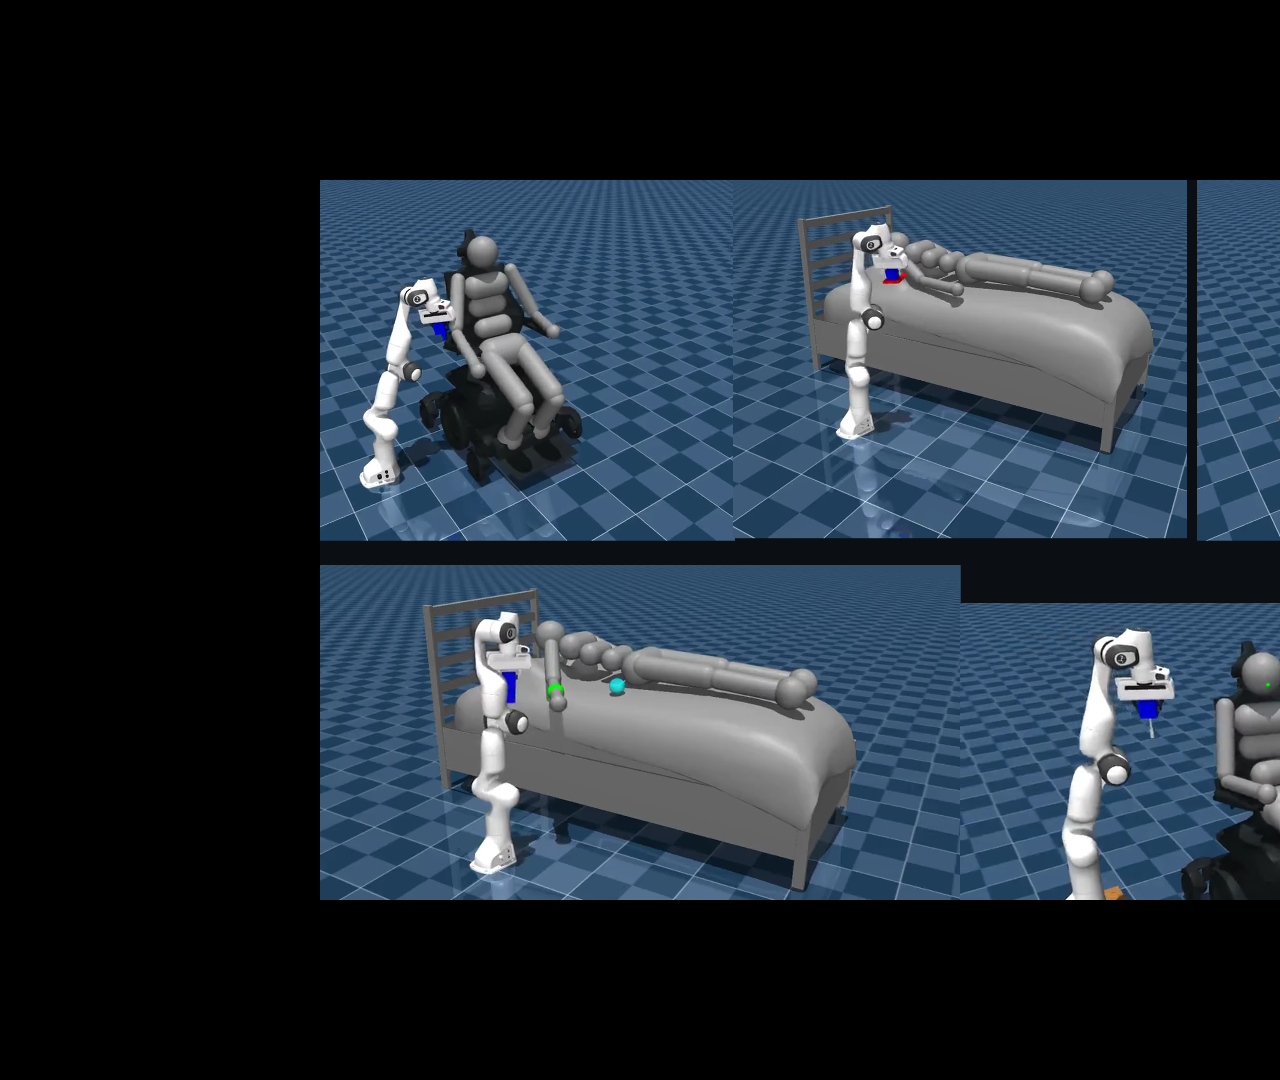
==== banner/banner.html @ f1638cd2 "adding other material" ====
<!doctype html>
<html lang="en">
<head>
<meta charset="utf-8">
<title>Assistax — banner</title>
<style>
/* Inter (SIL OFL 1.1) — variable, latin subset, base64-inlined so this file
   renders identically offline and on any machine. Stands in for SF Pro. */
@font-face{
  font-family:'Inter';
  font-style:normal;
  font-weight:100 900;
  font-display:block;
  src:url([data-uri]) format('woff2');
}

*{margin:0;padding:0;box-sizing:border-box}
html,body{width:100%;height:100%;overflow:hidden;background:#000}
body{display:grid;place-items:center}

#fit{transform-origin:center center}

#stage{
  position:relative;
  width:1920px;height:1080px;
  overflow:hidden;
  background:var(--bg);
  font-family:'Inter',system-ui,sans-serif;
  -webkit-font-smoothing:antialiased;
  text-rendering:geometricPrecision;
}

/* ---- panels ---------------------------------------------------------- */
#strip{
  position:absolute;inset:0;
  transform-origin:center center;
  will-change:transform;
}
.panel{
  position:absolute;
  overflow:hidden;
  will-change:transform;
  backface-visibility:hidden;
}
.panel video{
  width:100%;height:100%;
  object-fit:cover;
  display:block;
}

/* ---- scrim ----------------------------------------------------------- */
#scrim{
  position:absolute;inset:0;
  pointer-events:none;
  background:
    radial-gradient(122% 80% at 50% 50%, rgba(11,15,20,.80) 0%, rgba(11,15,20,.52) 44%, rgba(11,15,20,0) 84%),
    linear-gradient(180deg,
      rgba(11,15,20,.44) 0%,
      rgba(11,15,20,.08) 26%,
      rgba(11,15,20,.08) 74%,
      rgba(11,15,20,.44) 100%);
}

/* ---- type ------------------------------------------------------------ */
#type{
  position:absolute;inset:0;
  display:flex;flex-direction:column;
  align-items:center;justify-content:center;
  pointer-events:none;
}
#word{
  font-size:190px;
  font-weight:700;
  line-height:1;
  color:#fff;
  white-space:nowrap;
  display:block;
}
#word span{
  display:inline-block;
  will-change:transform,opacity,filter;
}
#rule{
  width:300px;height:3px;
  margin:46px 0 42px;
  background:var(--accent);
  border-radius:2px;
  transform-origin:center center;
}
#sub{
  font-size:54px;
  font-weight:500;
  line-height:1.30;
  letter-spacing:.002em;
  text-align:center;
  color:rgba(255,255,255,.93);
  white-space:pre-line;
  will-change:transform,opacity,filter;
}
</style>
</head>
<body>
<div id="fit"><div id="stage">
  <div id="strip"></div>
  <div id="scrim"></div>
  <div id="type">
    <h1 id="word"></h1>
    <div id="rule"></div>
    <p id="sub"></p>
  </div>
</div></div>

<script>
/* =====================================================================
   CONFIG — every tunable number lives here.
   ===================================================================== */
const CFG = {
  W: 1920, H: 1080, fps: 30, duration: 12,

  bg: '#0B0F14',
  accent: '#2563EB',

  // Full-bleed 2-row mosaic, no gaps: 3 tiles across the top (640x540, ~4:3 so
  // barely cropped) and 2 across the bottom (960x540). The offset seams stop it
  // reading as a plain grid, and -- unlike full-height columns -- every tile
  // keeps both the robot and the humanoid in frame.
  //   x,y,w,h  = cell rect in the 1920x1080 canvas
  //   from     = which edge the tile flies in from
  //   startAt  = second in the source clip the tile opens on
  //   focus    = object-position: what stays in frame when cover-cropped
  // Tasks alternate wheelchair / bed so no two neighbours look alike.
  clips: [
    { src:'media/task_scratch.webm',        x:   0, y:  0, w:640, h:540, from:'left',   startAt: 4.0, focus:'50% 50%' },
    { src:'media/task_bed_bathing.webm',    x: 640, y:  0, w:640, h:540, from:'top',    startAt: 6.0, focus:'50% 50%' },
    { src:'media/task_feeding.webm',        x:1280, y:  0, w:640, h:540, from:'right',  startAt: 6.0, focus:'50% 50%' },
    // pre-looped by build-media.sh: 6s forward + the same 6s reversed. Opens at 0
    // and repeats with no cut, instead of drifting into the 26s of dead footage
    // where the arm just lies collapsed across the bed.
    { src:'media/task_arm_assist.webm',     x:   0, y:540, w:960, h:540, from:'bottom', startAt: 0.0, focus:'50% 45%' },
    { src:'media/task_tooth_brushing.webm', x: 960, y:540, w:960, h:540, from:'bottom', startAt: 5.0, focus:'50% 45%' },
  ],

  // Every rate below is half what it was in the first cut -- the motion read as
  // hurried. The extra time comes out of the tail: the old version spent 5.3 of
  // its 10 seconds sitting on a finished frame, so slowing down cost nothing and
  // the piece still lands on exactly 10.0s with ~1.7s of hold.
  assembly: { start: 0.00, stagger: 0.20, travel: 1.80 },
  settle:   { start: 2.30, dur: 1.20, fromScale: 1.06, toScale: 1.00 },
  scrim:    { start: 2.30, dur: 1.50 },

  word: {
    text: 'Assistax',
    start: 3.40, stagger: 0.36, letterDur: 0.84,
    trackFrom: 0.060, trackTo: 0.010,   // em
    riseFrom: 14, blurFrom: 8, scaleFrom: 0.94,
  },

  sub: {
    start: 6.90, dur: 1.40,
    riseFrom: 12, blurFrom: 6,
    lines: [
      'A Multi-Agent Hardware-Accelerated',
      'Reinforcement Learning Benchmark for Assistive Robotics',
    ],
  },

  rule:  { start: 6.60, dur: 1.10 },
  drift: { start: 3.50, end: 9.40, toScale: 1.025 },

  // Outro: the intro played backwards at roughly 3x, so the last frame lands on
  // exactly the opening state and the post loops without a seam. Text clears
  // first, then the tiles retreat to the same edges they arrived from and the
  // strip pulls back out to its opening scale.
  outro: {
    sub:   { start:  9.40, dur: 0.50 },
    rule:  { start:  9.45, dur: 0.40 },
    word:  { start:  9.55, stagger: 0.12, letterDur: 0.36 },
    scrim: { start: 10.40, dur: 0.70 },
    tiles: { start: 10.55, stagger: 0.13, travel: 0.88 },
    scale: { start: 10.55, dur: 1.45 },
  },
};

/* =====================================================================
   Easing — a real cubic-bezier solver, so the curves match the CSS names.
   ===================================================================== */
function bezier(x1, y1, x2, y2) {
  const A = (a, b) => 1 - 3 * b + 3 * a;
  const B = (a, b) => 3 * b - 6 * a;
  const C = (a)    => 3 * a;
  const calc  = (t, a, b) => ((A(a, b) * t + B(a, b)) * t + C(a)) * t;
  const slope = (t, a, b) => 3 * A(a, b) * t * t + 2 * B(a, b) * t + C(a);
  return (x) => {
    if (x <= 0) return 0;
    if (x >= 1) return 1;
    let t = x;
    for (let i = 0; i < 8; i++) {
      const s = slope(t, x1, x2);
      if (s === 0) break;
      t -= (calc(t, x1, x2) - x) / s;
      if (t < 0) t = 0; else if (t > 1) t = 1;
    }
    return calc(t, y1, y2);
  };
}

const EXPO_OUT  = bezier(0.16, 1.00, 0.30, 1.00);  // the Apple deceleration
const SOFT_OUT  = bezier(0.22, 1.00, 0.36, 1.00);
const EASE_OUT  = bezier(0.25, 0.46, 0.45, 0.94);
const PANEL_IN  = bezier(0.17, 1.06, 0.32, 1.00);  // y1>1 => slight overshoot
const EXIT_IN   = bezier(0.64, 0.00, 0.78, 0.00);  // mirror of EXPO_OUT: leaves accelerating
const EASE_INOUT= bezier(0.50, 0.00, 0.50, 1.00);

const clamp = (v, a, b) => v < a ? a : v > b ? b : v;
const lerp  = (a, b, u) => a + (b - a) * u;
/** progress through a beat: 0 before it starts, 1 after it ends. */
const seg   = (t, start, dur, ease) => ease(clamp((t - start) / dur, 0, 1));

/* =====================================================================
   Build the DOM
   ===================================================================== */
const root  = document.documentElement;
root.style.setProperty('--bg', CFG.bg);
root.style.setProperty('--accent', CFG.accent);

const strip  = document.getElementById('strip');
const scrim  = document.getElementById('scrim');
const wordEl = document.getElementById('word');
const ruleEl = document.getElementById('rule');
const subEl  = document.getElementById('sub');

/** Where a tile sits before it flies in: just past its nearest frame edge.
 *  The 1.12 margin keeps it clear even while the strip is scaled up to 1.06. */
function offscreen(c) {
  const M = 1.12;
  switch (c.from) {
    case 'left':   return [-(c.x + c.w) * M, 0];
    case 'right':  return [ (CFG.W - c.x) * M, 0];
    case 'top':    return [0, -(c.y + c.h) * M];
    default:       return [0,  (CFG.H - c.y) * M];
  }
}

const panels = CFG.clips.map((clip) => {
  const div = document.createElement('div');
  div.className = 'panel';
  div.style.left = clip.x + 'px';
  div.style.top  = clip.y + 'px';
  // +1px closes the sub-pixel seam between adjacent tiles.
  div.style.width  = (clip.w + 1) + 'px';
  div.style.height = (clip.h + 1) + 'px';

  const v = document.createElement('video');
  v.src = clip.src;
  v.muted = true;
  v.playsInline = true;
  v.preload = 'auto';
  v.loop = true;              // clips shorter than the composition just repeat
  v.style.objectPosition = clip.focus;
  div.appendChild(v);
  strip.appendChild(div);
  return { div, v, clip, off: offscreen(clip) };
});

const letters = [...CFG.word.text].map(ch => {
  const s = document.createElement('span');
  s.textContent = ch;
  wordEl.appendChild(s);
  return s;
});
subEl.textContent = CFG.sub.lines.join('\n');

/* =====================================================================
   paint(t) — pure: every visual property is a function of t alone.
   No CSS animations, no accumulated state.  This is what makes
   frame-by-frame capture deterministic.
   ===================================================================== */
function paint(t) {
  const { assembly: A, settle: S, scrim: SC, word: W, sub: SB, rule: R, drift: D, outro: O } = CFG;

  // --- tiles fly in from the four frame edges, and later back out to them
  for (let i = 0; i < panels.length; i++) {
    const uIn  = seg(t, A.start + i * A.stagger, A.travel, PANEL_IN);
    const uOut = seg(t, O.tiles.start + i * O.tiles.stagger, O.tiles.travel, EXIT_IN);
    const k = (1 - uIn) + uOut;   // 1 = offscreen, 0 = in place, back to 1
    const [ox, oy] = panels[i].off;
    panels[i].div.style.transform =
      `translate3d(${(ox * k).toFixed(2)}px,${(oy * k).toFixed(2)}px,0)`;
  }

  // --- the strip settles, then drifts so the frame is never static -----
  let scale = t < S.start
    ? S.fromScale
    : lerp(S.fromScale, S.toScale, seg(t, S.start, S.dur, SOFT_OUT));
  scale += (D.toScale - 1) * clamp((t - D.start) / (D.end - D.start), 0, 1);
  // pull back to the opening scale so t=duration matches t=0 exactly
  scale = lerp(scale, S.fromScale, seg(t, O.scale.start, O.scale.dur, EASE_INOUT));
  strip.style.transform = `scale(${scale.toFixed(5)})`;

  // --- scrim ----------------------------------------------------------
  scrim.style.opacity = (seg(t, SC.start, SC.dur, EASE_OUT)
    * (1 - seg(t, O.scrim.start, O.scrim.dur, EASE_OUT))).toFixed(4);

  // --- "Assistax", one letter at a time -------------------------------
  const revealSpan = (letters.length - 1) * W.stagger + W.letterDur;
  const track = lerp(W.trackFrom, W.trackTo, seg(t, W.start, revealSpan, SOFT_OUT));
  wordEl.style.letterSpacing = track + 'em';
  // letter-spacing adds a trailing gap after the last glyph; cancel it so
  // the word stays optically centred while the tracking animates.
  wordEl.style.marginRight = (-track) + 'em';

  for (let i = 0; i < letters.length; i++) {
    const u = seg(t, W.start + i * W.stagger, W.letterDur, EXPO_OUT)
      * (1 - seg(t, O.word.start + i * O.word.stagger, O.word.letterDur, EXIT_IN));
    const b = lerp(W.blurFrom, 0, u);
    const s = letters[i].style;
    s.opacity   = u.toFixed(4);
    s.transform = `translate3d(0,${lerp(W.riseFrom, 0, u).toFixed(2)}px,0) scale(${lerp(W.scaleFrom, 1, u).toFixed(4)})`;
    s.filter    = b < 0.05 ? 'none' : `blur(${b.toFixed(2)}px)`;
  }

  // --- accent rule draws out ------------------------------------------
  const ru = seg(t, R.start, R.dur, EXPO_OUT)
    * (1 - seg(t, O.rule.start, O.rule.dur, EXIT_IN));
  ruleEl.style.transform = `scaleX(${ru.toFixed(4)})`;
  ruleEl.style.opacity   = ru.toFixed(4);

  // --- subtitle, all at once ------------------------------------------
  const su = seg(t, SB.start, SB.dur, EASE_OUT)
    * (1 - seg(t, O.sub.start, O.sub.dur, EXIT_IN));
  const sb = lerp(SB.blurFrom, 0, su);
  subEl.style.opacity   = su.toFixed(4);
  subEl.style.transform = `translate3d(0,${lerp(SB.riseFrom, 0, su).toFixed(2)}px,0)`;
  subEl.style.filter    = sb < 0.05 ? 'none' : `blur(${sb.toFixed(2)}px)`;
}

/* =====================================================================
   Two drive modes
   ===================================================================== */
const CAPTURE = new URLSearchParams(location.search).has('capture');

/** Scale the 1920x1080 stage to fit the window (capture viewport => 1.0). */
function fit() {
  const k = Math.min(innerWidth / CFG.W, innerHeight / CFG.H);
  document.getElementById('fit').style.transform = `scale(${k})`;
}
addEventListener('resize', fit);
fit();

const ready = (async () => {
  await document.fonts.load('700 190px Inter');
  await document.fonts.ready;
  await Promise.all(panels.map(p => p.v.readyState >= 2
    ? null
    : new Promise(res => {
        p.v.addEventListener('loadeddata', res, { once: true });
        p.v.addEventListener('error', res, { once: true });
      })));
})();

if (CAPTURE) {
  // The renderer owns time completely: nothing plays, nothing ticks.
  panels.forEach(p => p.v.pause());
  paint(0);

  const seekVideo = (p, t) => {
    // wrap, don't clamp: a clip shorter than the composition should repeat
    const dur = p.v.duration;
    let target = p.clip.startAt + t;
    if (Number.isFinite(dur) && dur > 0) target %= dur;
    if (Math.abs(p.v.currentTime - target) < 1e-4) return Promise.resolve();
    return new Promise(res => {
      const done = () => { clearTimeout(timer); res(); };
      const timer = setTimeout(done, 3000);   // never hang the render
      p.v.addEventListener('seeked', done, { once: true });
      p.v.currentTime = target;
    });
  };

  window.__ready = ready;
  window.__seek = async (t) => {
    await Promise.all(panels.map(p => seekVideo(p, t)));
    paint(t);
    // one more rAF so the compositor has definitely applied the styles
    await new Promise(r => requestAnimationFrame(() => requestAnimationFrame(r)));
    return true;
  };
} else {
  // Live preview / screen-record path: real playback, looping every `duration`.
  ready.then(() => {
    let t0 = performance.now();
    let restarting = false;

    // Seek all five clips to their startAt and WAIT for it to land before
    // playing. Assigning currentTime and calling play() in the same tick loses
    // the seek -- playback just begins at 0 -- so the preview would open on the
    // static first frame of each 33s rollout instead of the chosen moment.
    async function restart() {
      if (restarting) return;
      restarting = true;
      await Promise.all(panels.map(p => new Promise(res => {
        p.v.pause();
        if (Math.abs(p.v.currentTime - p.clip.startAt) < 0.01) return res();
        const done = () => { clearTimeout(tm); res(); };
        const tm = setTimeout(done, 1500);
        p.v.addEventListener('seeked', done, { once: true });
        p.v.currentTime = p.clip.startAt;
      })));
      panels.forEach(p => p.v.play().catch(() => {}));
      t0 = performance.now();
      restarting = false;
    }

    restart();
    (function tick(now) {
      requestAnimationFrame(tick);
      if (restarting) { paint(0); return; }         // hold on the empty frame
      const t = (now - t0) / 1000;
      if (t >= CFG.duration) { restart(); paint(0); return; }
      paint(t);
    })(performance.now());
  });
}
</script>
</body>
</html>
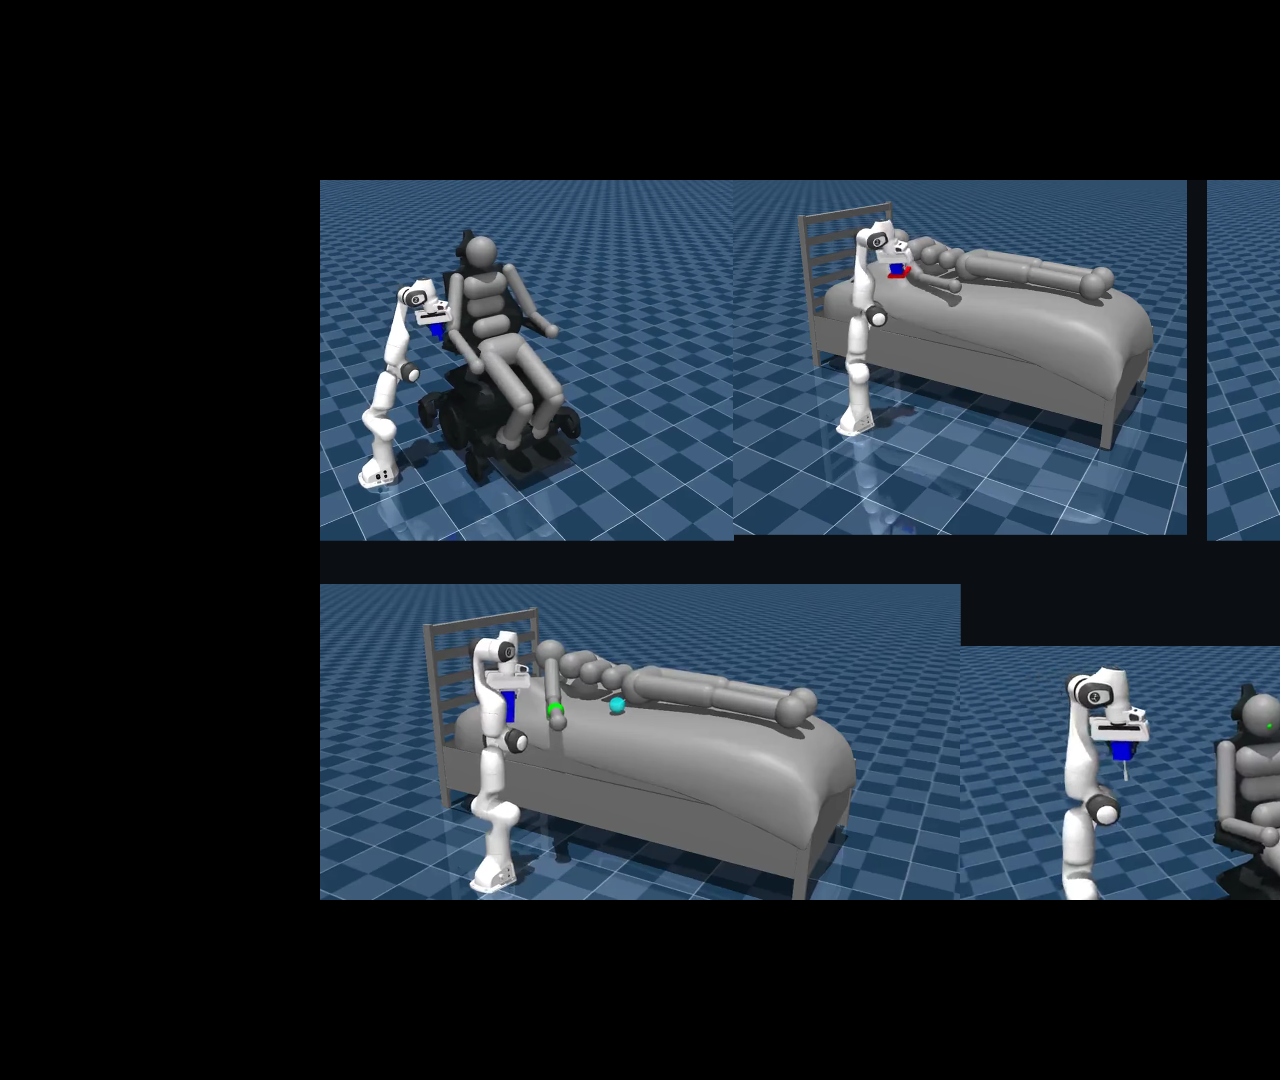
==== commit 30560fcf: "small edit to the banner video" ====
--- a/banner/banner.html
+++ b/banner/banner.html
@@ -146,17 +146,21 @@
   // the piece still lands on exactly 10.0s with ~1.7s of hold.
   assembly: { start: 0.00, stagger: 0.20, travel: 1.80 },
   settle:   { start: 2.30, dur: 1.20, fromScale: 1.06, toScale: 1.00 },
-  scrim:    { start: 2.30, dur: 1.50 },
+  // The scrim used to start at 2.30 -- before the last tile landed at 2.60 -- so
+  // the mosaic was never seen both complete and undimmed. It now waits, giving
+  // ~1.2s of clean tiles and 2.1s of text-free mosaic after assembly finishes.
+  scrim:    { start: 3.80, dur: 1.20 },
 
   word: {
     text: 'Assistax',
-    start: 3.40, stagger: 0.36, letterDur: 0.84,
+    // ~20% quicker than the first pass (was 0.36 / 0.84): 2.66s to spell, not 3.36s
+    start: 4.70, stagger: 0.28, letterDur: 0.70,
     trackFrom: 0.060, trackTo: 0.010,   // em
     riseFrom: 14, blurFrom: 8, scaleFrom: 0.94,
   },
 
   sub: {
-    start: 6.90, dur: 1.40,
+    start: 7.50, dur: 1.25,
     riseFrom: 12, blurFrom: 6,
     lines: [
       'A Multi-Agent Hardware-Accelerated',
@@ -164,20 +168,20 @@
     ],
   },
 
-  rule:  { start: 6.60, dur: 1.10 },
-  drift: { start: 3.50, end: 9.40, toScale: 1.025 },
+  rule:  { start: 7.20, dur: 0.95 },
+  drift: { start: 3.50, end: 9.70, toScale: 1.025 },
 
   // Outro: the intro played backwards at roughly 3x, so the last frame lands on
   // exactly the opening state and the post loops without a seam. Text clears
   // first, then the tiles retreat to the same edges they arrived from and the
   // strip pulls back out to its opening scale.
   outro: {
-    sub:   { start:  9.40, dur: 0.50 },
-    rule:  { start:  9.45, dur: 0.40 },
-    word:  { start:  9.55, stagger: 0.12, letterDur: 0.36 },
-    scrim: { start: 10.40, dur: 0.70 },
-    tiles: { start: 10.55, stagger: 0.13, travel: 0.88 },
-    scale: { start: 10.55, dur: 1.45 },
+    sub:   { start:  9.70, dur: 0.45 },
+    rule:  { start:  9.75, dur: 0.35 },
+    word:  { start:  9.85, stagger: 0.10, letterDur: 0.32 },
+    scrim: { start: 10.45, dur: 0.62 },
+    tiles: { start: 10.60, stagger: 0.11, travel: 0.80 },
+    scale: { start: 10.60, dur: 1.30 },
   },
 };
 
